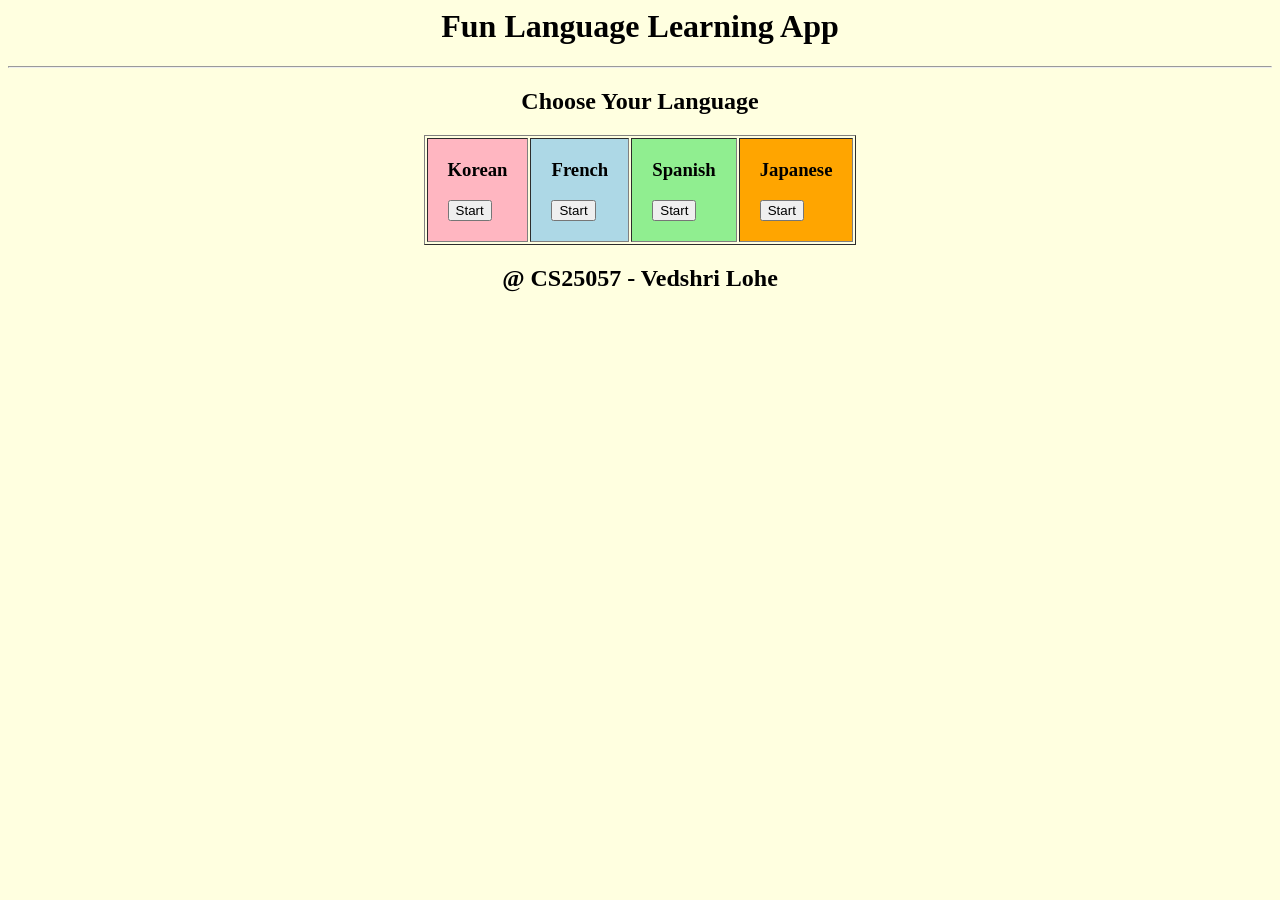
==== index.html @ 0958355f "Add files via upload Experiential learning" ====
<html>
<head>
<title>Fun Language Learning App</title>
</head>

<body bgcolor="lightyellow">

<center>

<h1> Fun Language Learning App</h1>
<hr>

<h2>Choose Your Language </h2>

<table border="1" cellpadding="20">
<tr>

<td bgcolor="lightpink">
<h3> Korean</h3>
<a href="Lag1.html">
<button>Start</button>
</a>
</td>

<td bgcolor="lightblue">
<h3> French</h3>
<a href="Lag2.html">
<button>Start</button>
</a>
</td>

<td bgcolor="lightgreen">
<h3> Spanish</h3>
<a href="Lag3.html">
<button>Start</button>
</a>
</td>

<td bgcolor="orange">
<h3> Japanese</h3>
<a href="Lag4.html">
<button>Start</button>
</a>
</td>

</tr>
</table>

</center>
<footer align=center>
<h2>@ CS25057 - Vedshri Lohe</h2>
</footer>
</body>
</html>
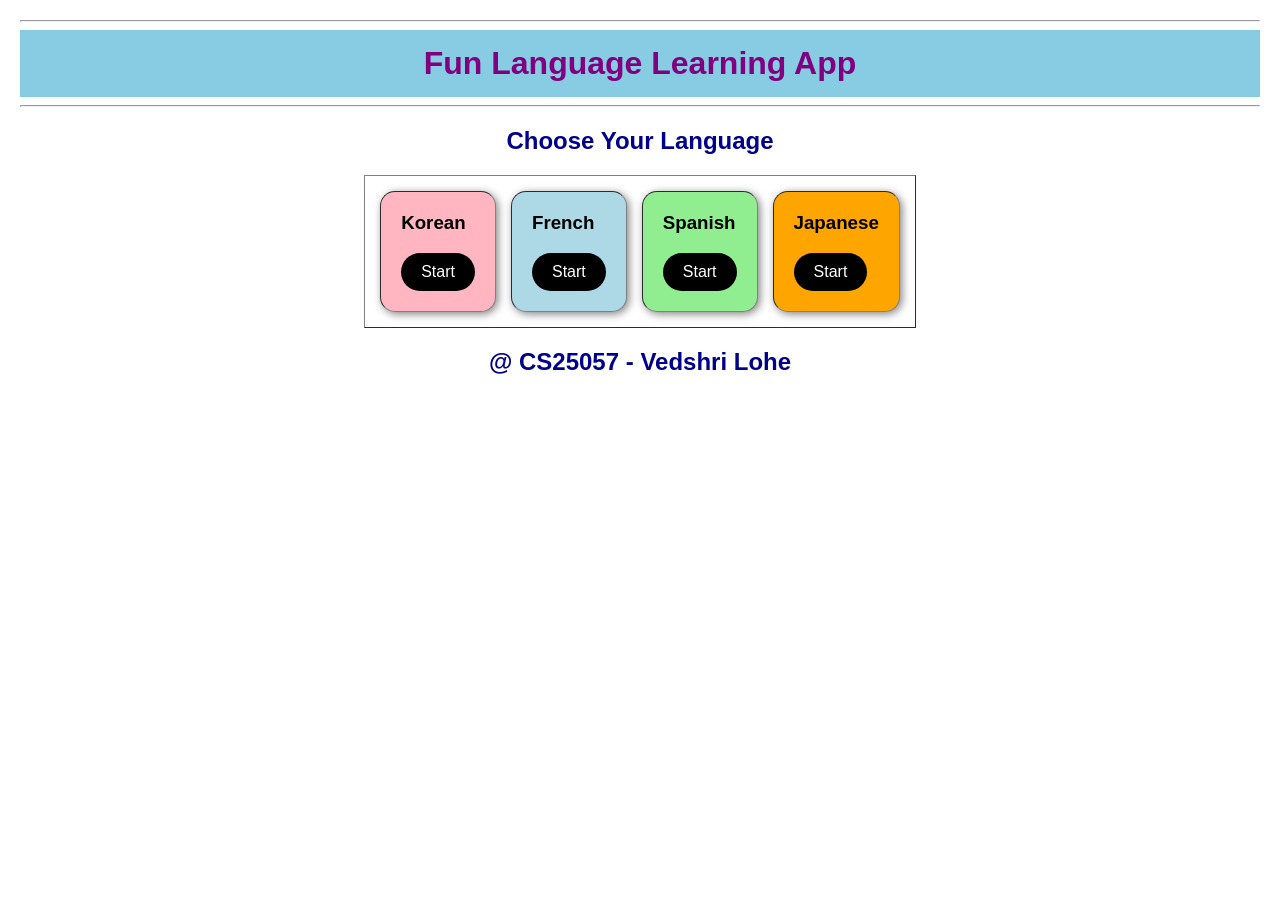
==== commit ded20d53: "update index file" ====
--- a/index.html
+++ b/index.html
@@ -1,55 +1,47 @@
-
-<html>
-<head>
-<title>Fun Language Learning App</title>
-</head>
-
-<body bgcolor="lightyellow">
-
-<center>
-
-<h1> Fun Language Learning App</h1>
-<hr>
-
-<h2>Choose Your Language </h2>
-
-<table border="1" cellpadding="20">
-<tr>
-
-<td bgcolor="lightpink">
-<h3> Korean</h3>
-<a href="Lag1.html">
-<button>Start</button>
-</a>
-</td>
-
-<td bgcolor="lightblue">
-<h3> French</h3>
-<a href="Lag2.html">
-<button>Start</button>
-</a>
-</td>
-
-<td bgcolor="lightgreen">
-<h3> Spanish</h3>
-<a href="Lag3.html">
-<button>Start</button>
-</a>
-</td>
-
-<td bgcolor="orange">
-<h3> Japanese</h3>
-<a href="Lag4.html">
-<button>Start</button>
-</a>
-</td>
-
-</tr>
-</table>
-
-</center>
-<footer align=center>
-<h2>@ CS25057 - Vedshri Lohe</h2>
-</footer>
-</body>
+<html>
+
+<head>
+  <title>Fun Language Learning App</title>
+  <link rel="stylesheet" href="style.css">
+</head>
+
+<body>
+  <center>
+    <header>
+      <hr />
+      <h1>Fun Language Learning App</h1>
+      <hr />
+    </header>
+
+    <h2>Choose Your Language</h2>
+
+    <table border="1" cellpadding="20">
+      <tr>
+        <td bgcolor="lightpink">
+          <h3>Korean</h3>
+          <a href="Lag1.html"><button>Start</button></a>
+        </td>
+
+        <td bgcolor="lightblue">
+          <h3>French</h3>
+          <a href="Lag2.html"><button>Start</button></a>
+        </td>
+
+        <td bgcolor="lightgreen">
+          <h3>Spanish</h3>
+          <a href="Lag3.html"><button>Start</button></a>
+        </td>
+
+        <td bgcolor="orange">
+          <h3>Japanese</h3>
+          <a href="Lag4.html"><button>Start</button></a>
+        </td>
+      </tr>
+    </table>
+  </center>
+  <footer align="center">
+    <h2>@ CS25057 - Vedshri Lohe</h2>
+  </footer>
+</body>
+
 </html>
--- a/style.css
+++ b/style.css
@@ -0,0 +1,190 @@
+body {
+  font-family: Arial, sans-serif;
+  margin: 20px;
+}
+
+h1 {
+  margin-bottom: 20px;
+  background: rgb(135, 204, 227);
+  padding: 15px;
+  margin: 0;
+}
+
+td {
+  border-radius: 15px;
+  padding: 20px;
+  box-shadow: 2px 2px 8px gray;
+  transition: 0.3s;
+}
+
+td:hover {
+  transform: scale(1.05);
+  background-color: white;
+}
+
+table {
+  border-collapse: separate;
+  border-spacing: 15px;
+}
+button {
+  padding: 10px 20px;
+  border-radius: 20px;
+  border: none;
+  background-color: black;
+  color: white;
+  font-size: 16px;
+  cursor: pointer;
+}
+
+button:hover {
+  background-color: purple;
+  color: white;
+}
+
+h1 {
+  color: purple;
+}
+
+h2 {
+  color: darkblue;
+}
+
+footer {
+  margin-top: 20px;
+}
+
+
+/* Flip Card */
+.flip-card,.flip-card1,.flip-card2,.flip-card3,.flip-card4{
+  background-color: transparent;
+  width: 200px;
+  height: 120px;
+  perspective: 1000px;
+  display: inline-block;
+  margin: 15px;
+  cursor: pointer;
+}
+
+.flip-card1 {
+  background: lightblue;
+}
+
+.flip-card2 {
+  background: lightpink;
+}
+
+.flip-card3 {
+  background: lightgreen;
+}
+
+.flip-card4 {
+  background: rgb(245, 186, 78);
+}
+
+.flip-card {
+  width: 300px;
+}
+
+
+.flip-card-inner {
+  position: relative;
+  width: 100%;
+  height: 100%;
+  transition: transform 0.6s;
+  transform-style: preserve-3d;
+}
+
+.flip-card:hover .flip-card-inner {
+  transform: rotateY(180deg);
+}
+
+.flip-card1:hover .flip-card-inner {
+  transform: rotateY(180deg);
+}
+
+.flip-card2:hover .flip-card-inner {
+  transform: rotateY(180deg);
+}
+
+.flip-card3:hover .flip-card-inner {
+  transform: rotateY(180deg);
+}
+
+.flip-card4:hover .flip-card-inner {
+  transform: rotateY(180deg);
+}
+
+.flip-card-front,
+.flip-card-back {
+  position: absolute;
+  width: 100%;
+  height: 100%;
+  backface-visibility: hidden;
+  border-radius: 10px;
+  display: flex;
+  align-items: center;
+  justify-content: center;
+  font-size: 18px;
+  font-weight: bold;
+  padding: 10px;
+  text-align: center;
+}
+
+.flip-card-front p,
+.flip-card-back p {
+  margin: 0;
+  word-wrap: break-word;
+  height: auto;
+}
+
+.flip-card-front {
+  background: #2196f3;
+  color: white;
+}
+
+.flip-card-back {
+  background: #ff9800;
+  color: white;
+  transform: rotateY(180deg);
+  text-wrap: normal;
+}
+
+.back-btn {
+  margin-top: 20px;
+}
+
+.translate-box {
+  margin: 30px auto;
+  padding: 20px;
+  max-width: 500px;
+  background: white;
+  border-radius: 10px;
+  box-shadow: 0 4px 10px rgba(0, 0, 0, 0.1);
+}
+
+#inputText {
+  padding: 10px;
+  width: 70%;
+  margin-right: 10px;
+  border: 1px solid #ddd;
+  border-radius: 5px;
+}
+
+#languageSelect {
+  padding: 10px;
+  margin-right: 10px;
+  border: 1px solid #ddd;
+  border-radius: 5px;
+}
+
+#output {
+  margin-top: 15px;
+  font-size: 16px;
+  color: #333;
+  padding: 10px;
+}
+.flip-card-back button {
+  margin-top: 5px;
+  padding: 6px 12px;
+  font-size: 14px;
+}
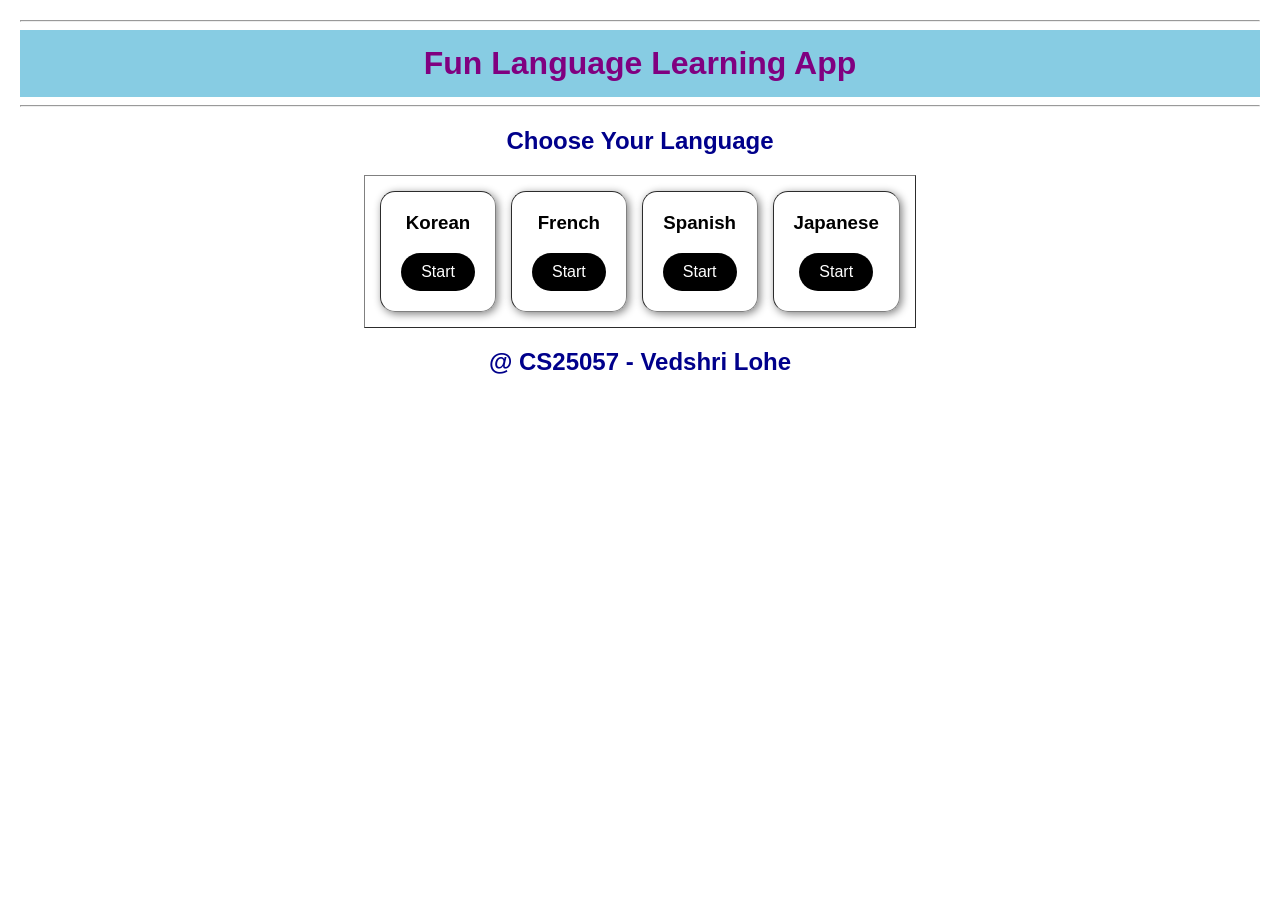
==== commit 8d3efa8d: "apply some styling on index" ====
--- a/index.html
+++ b/index.html
@@ -17,22 +17,22 @@
 
     <table border="1" cellpadding="20">
       <tr>
-        <td bgcolor="lightpink">
+        <td class="lang-card1" align="center">
           <h3>Korean</h3>
           <a href="Lag1.html"><button>Start</button></a>
         </td>
 
-        <td bgcolor="lightblue">
+        <td class="lang-card2" align="center">
           <h3>French</h3>
           <a href="Lag2.html"><button>Start</button></a>
         </td>
 
-        <td bgcolor="lightgreen">
+        <td class="lang-card3" align="center">
           <h3>Spanish</h3>
           <a href="Lag3.html"><button>Start</button></a>
         </td>
 
-        <td bgcolor="orange">
+        <td class="lang-card4" align="center">
           <h3>Japanese</h3>
           <a href="Lag4.html"><button>Start</button></a>
         </td>
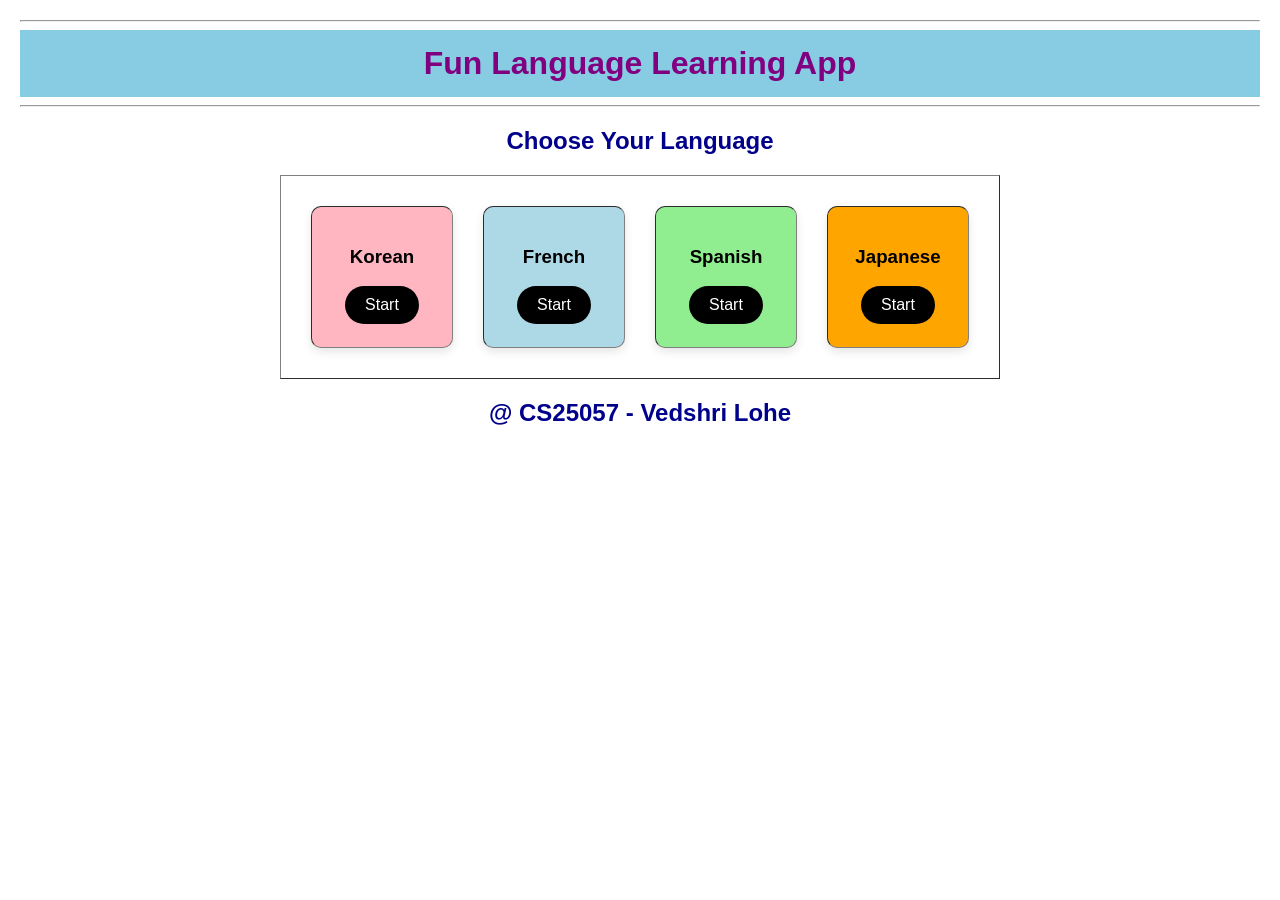
==== commit 44fbbcc7: "add all edited files" ====
--- a/index.html
+++ b/index.html
@@ -1,6 +1,7 @@
 <html>
 
 <head>
+  <meta charset="UTF-8">
   <title>Fun Language Learning App</title>
   <link rel="stylesheet" href="style.css">
 </head>
@@ -44,4 +45,4 @@
   </footer>
 </body>
 
-</html>+</html>
--- a/style.css
+++ b/style.css
@@ -53,9 +53,38 @@
   margin-top: 20px;
 }
 
+/* Language Cards */
+.lang-card1,
+.lang-card2,
+.lang-card3,
+.lang-card4 {
+  display: inline-block;
+  padding: 20px;
+  height: 100px;
+  width: 100px;
+  margin: 15px;
+  border-radius: 10px;
+  box-shadow: 0 4px 10px rgba(0, 0, 0, 0.1);
+}
+.lang-card1 {
+  background: lightpink;
+}
+.lang-card2 {
+  background: lightblue;
+}
+.lang-card3 {
+  background: lightgreen;
+}
+.lang-card4 {
+  background: orange;
+}
 
 /* Flip Card */
-.flip-card,.flip-card1,.flip-card2,.flip-card3,.flip-card4{
+.flip-card,
+.flip-card1,
+.flip-card2,
+.flip-card3,
+.flip-card4 {
   background-color: transparent;
   width: 200px;
   height: 120px;
@@ -84,7 +113,6 @@
 .flip-card {
   width: 300px;
 }
-
 
 .flip-card-inner {
   position: relative;
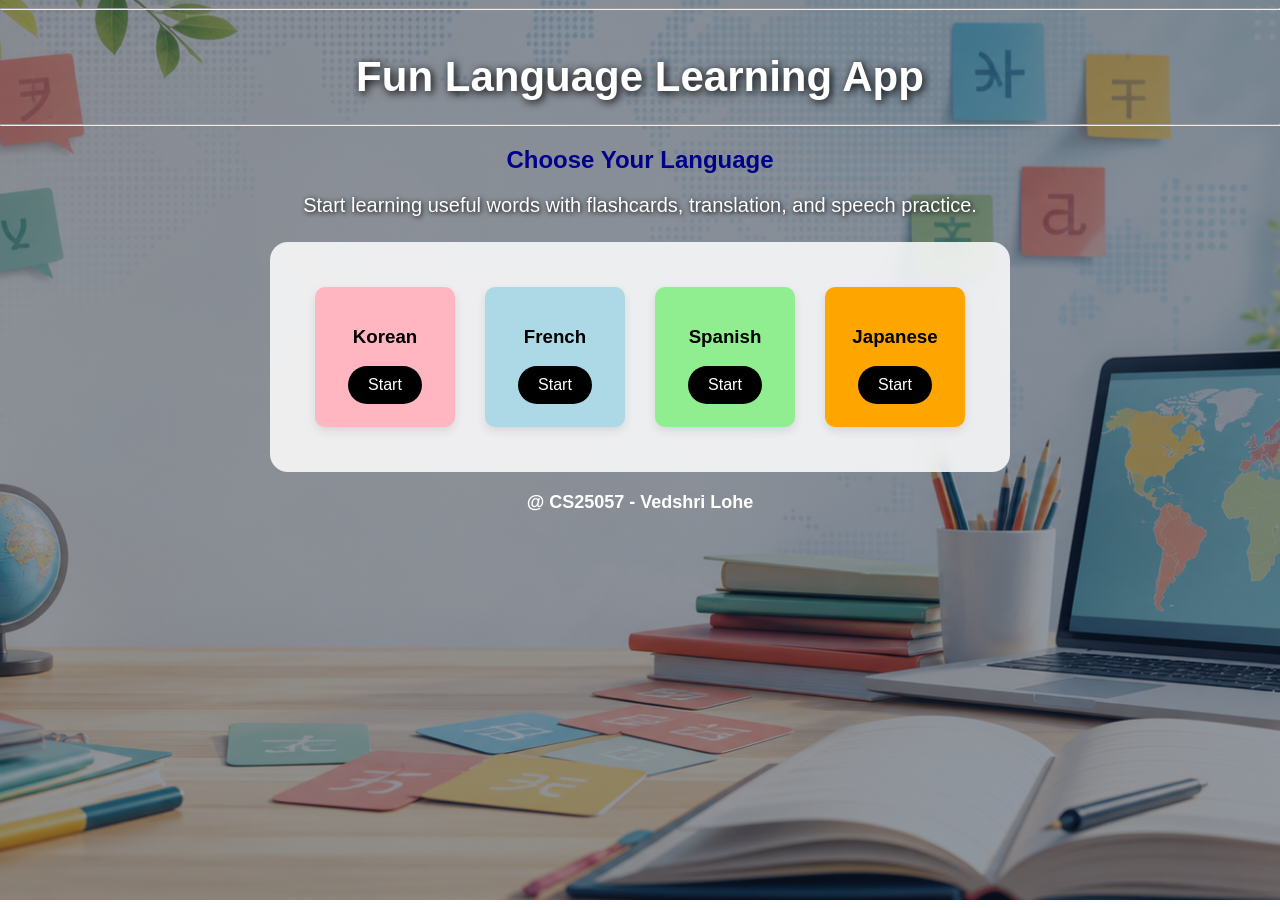
==== commit 43d95bcc: "make some changes in all files" ====
--- a/index.html
+++ b/index.html
@@ -1,7 +1,6 @@
 <html>
 
 <head>
-  <meta charset="UTF-8">
   <title>Fun Language Learning App</title>
   <link rel="stylesheet" href="style.css">
 </head>
@@ -16,8 +15,11 @@
 
     <h2>Choose Your Language</h2>
 
+    <p class="tagline">Start learning useful words with flashcards, translation, and speech practice.</p>
+
+
     <table border="1" cellpadding="20">
-      <tr>
+      <tr  align="center">
         <td class="lang-card1" align="center">
           <h3>Korean</h3>
           <a href="Lag1.html"><button>Start</button></a>
@@ -45,4 +47,4 @@
   </footer>
 </body>
 
-</html>
+</html>
--- a/style.css
+++ b/style.css
@@ -1,6 +1,15 @@
 body {
   font-family: Arial, sans-serif;
   margin: 20px;
+
+  margin: 0;
+  min-height: 100vh;
+  background: linear-gradient(rgba(10, 25, 47, 0.45), rgba(10, 25, 47, 0.45)),
+              url("language-bg.png");
+  background-size: cover;
+  background-position: center;
+  background-attachment: fixed;
+  font-family: Arial, sans-serif;
 }
 
 h1 {
@@ -8,6 +17,20 @@
   background: rgb(135, 204, 227);
   padding: 15px;
   margin: 0;
+  color: purple;
+}
+
+header h1 {
+  color: white;
+  background: transparent;
+  font-size: 42px;
+  padding-top: 35px;
+  text-shadow: 2px 2px 8px black;
+}
+
+h2 {
+  color: darkblue;
+  /*text-shadow: 1px 1px 5px black;*/
 }
 
 td {
@@ -25,7 +48,13 @@
 table {
   border-collapse: separate;
   border-spacing: 15px;
-}
+  background: rgba(255, 255, 255, 0.85);
+  border-radius: 18px;
+  padding: 15px;
+  border: none;
+  backdrop-filter: blur(6px);
+}
+
 button {
   padding: 10px 20px;
   border-radius: 20px;
@@ -41,17 +70,22 @@
   color: white;
 }
 
-h1 {
-  color: purple;
-}
-
-h2 {
-  color: darkblue;
-}
-
 footer {
   margin-top: 20px;
 }
+
+footer h2 {
+  color: white;
+  font-size: 18px;
+}
+
+.tagline {
+  color: white;
+  font-size: 20px;
+  margin-bottom: 25px;
+  text-shadow: 1px 1px 5px black;
+}
+
 
 /* Language Cards */
 .lang-card1,
@@ -65,7 +99,11 @@
   margin: 15px;
   border-radius: 10px;
   box-shadow: 0 4px 10px rgba(0, 0, 0, 0.1);
-}
+  border: none;
+  transition: 0.3s;
+}
+
+
 .lang-card1 {
   background: lightpink;
 }
@@ -94,6 +132,13 @@
   cursor: pointer;
 }
 
+.lang-card1:hover,
+.lang-card2:hover,
+.lang-card3:hover,
+.lang-card4:hover {
+  transform: translateY(-8px) scale(1.05);
+}
+
 .flip-card1 {
   background: lightblue;
 }
